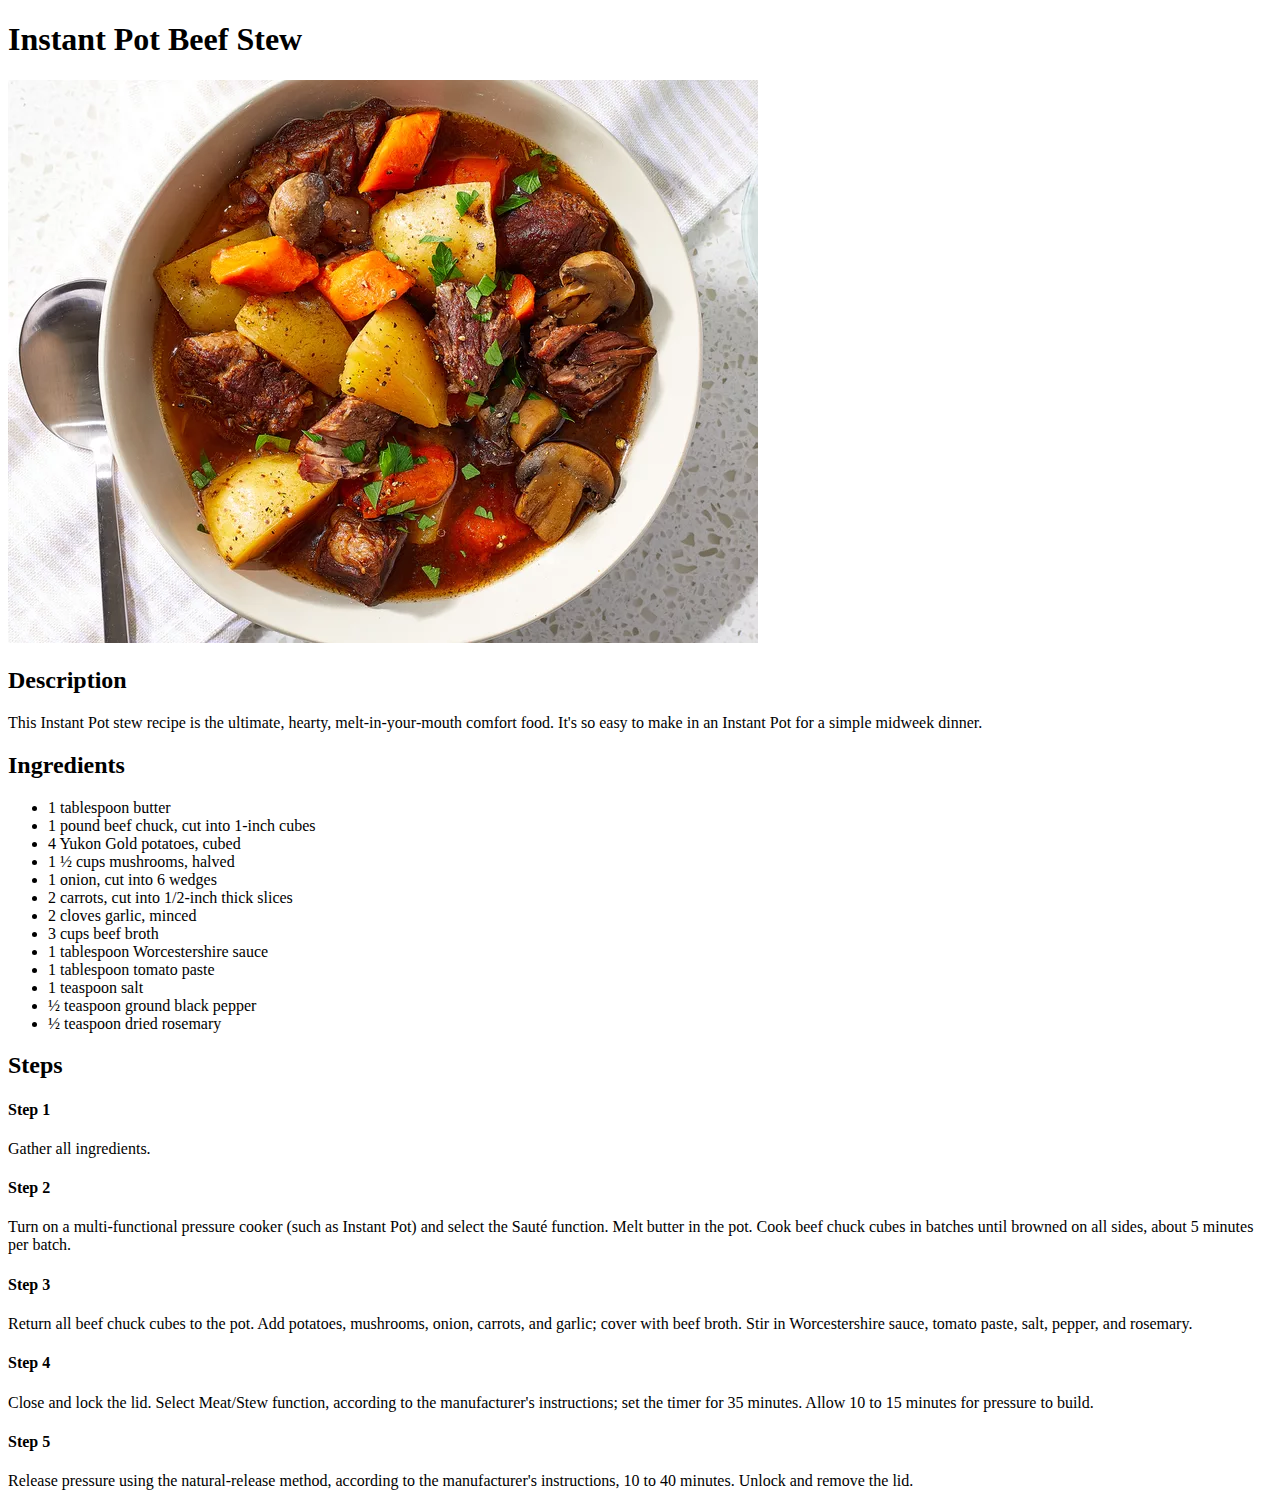
==== recipes/beef-stew.html @ efe8672d "Added a recipe for Beef Stew" ====
<!DOCTYPE html>
<html lang="en">
<head>
    <meta charset="UTF-8">
    <title>Instant Pot Beef Stew</title>
</head>
<body>
    <h1>Instant Pot Beef Stew</h1>
    <img src="beef-stew-photo.webp" alt="Photo of a juicy beef stew">
    <h2>Description</h2>
    <p>This Instant Pot stew recipe is the ultimate, hearty, melt-in-your-mouth comfort food. It's so easy to make in an Instant Pot for a simple midweek dinner.</p>
    <h2>Ingredients</h2>
    <ul>
        <li>1 tablespoon butter</li>
        <li>1 pound beef chuck, cut into 1-inch cubes</li>
        <li>4 Yukon Gold potatoes, cubed</li>
        <li>1 ½ cups mushrooms, halved</li>
        <li>1 onion, cut into 6 wedges</li>
        <li>2 carrots, cut into 1/2-inch thick slices</li>
        <li>2 cloves garlic, minced</li>
        <li>3 cups beef broth</li>
        <li>1 tablespoon Worcestershire sauce</li>
        <li>1 tablespoon tomato paste</li>
        <li>1 teaspoon salt</li>
        <li>½ teaspoon ground black pepper</li>
        <li>½ teaspoon dried rosemary</li>
    </ul>
    <h2>Steps</h2>
    <h4>Step 1</h4>
    <p>Gather all ingredients.</p>
    <h4>Step 2</h4>
    <p>Turn on a multi-functional pressure cooker (such as Instant Pot) and select the Sauté function. Melt butter in the pot. Cook beef chuck cubes in batches until browned on all sides, about 5 minutes per batch.</p>
    <h4>Step 3</h4>
    <p>Return all beef chuck cubes to the pot. Add potatoes, mushrooms, onion, carrots, and garlic; cover with beef broth. Stir in Worcestershire sauce, tomato paste, salt, pepper, and rosemary. </p>
    <h4>Step 4</h4>
    <p>Close and lock the lid. Select Meat/Stew function, according to the manufacturer's instructions; set the timer for 35 minutes. Allow 10 to 15 minutes for pressure to build.</p>
    <h4>Step 5</h4>
    <p>Release pressure using the natural-release method, according to the manufacturer's instructions, 10 to 40 minutes. Unlock and remove the lid.</p>
</body>
</html>
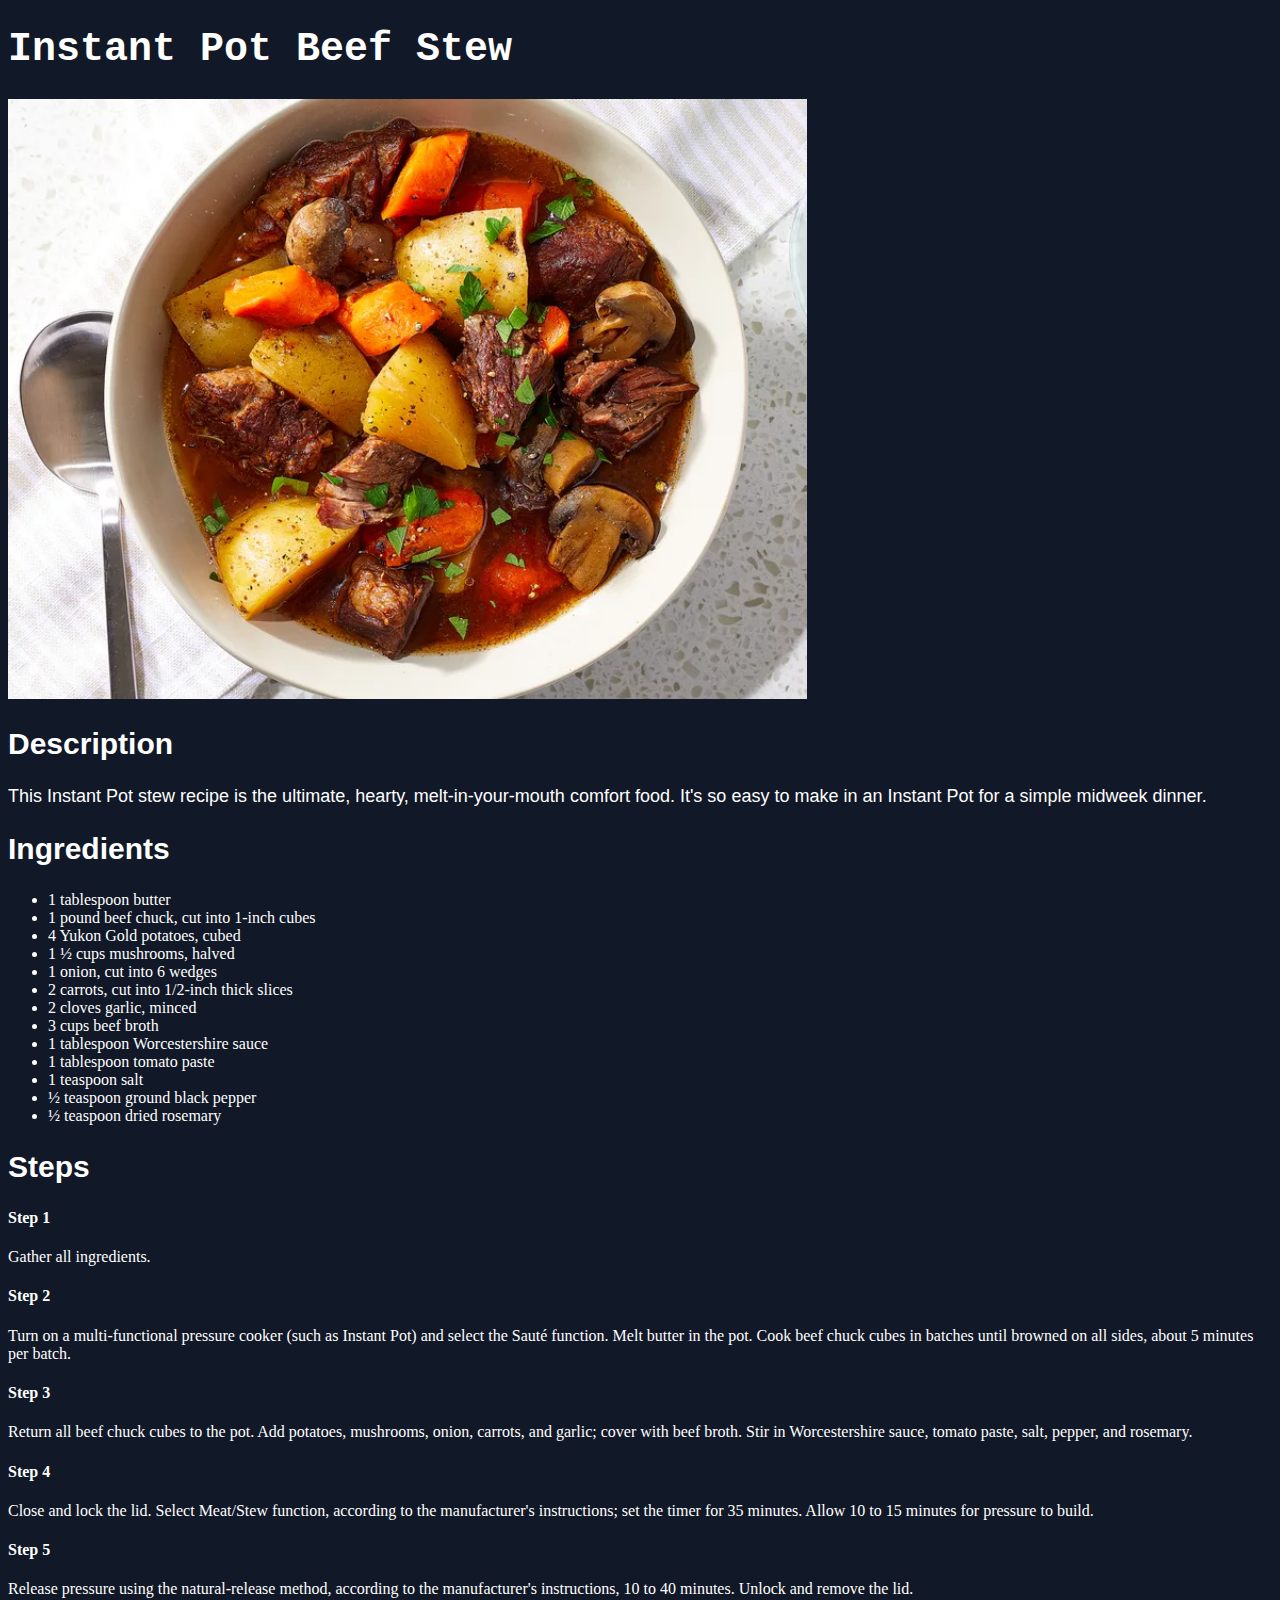
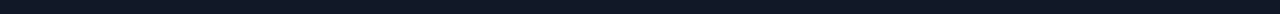
==== commit 8261e521: "Added basic css styling to the site and updated the readme" ====
--- a/recipes/beef-stew.html
+++ b/recipes/beef-stew.html
@@ -3,13 +3,14 @@
 <head>
     <meta charset="UTF-8">
     <title>Instant Pot Beef Stew</title>
+    <link rel="stylesheet" href="recipe-styles.css">
 </head>
 <body>
-    <h1>Instant Pot Beef Stew</h1>
-    <img src="beef-stew-photo.webp" alt="Photo of a juicy beef stew">
-    <h2>Description</h2>
-    <p>This Instant Pot stew recipe is the ultimate, hearty, melt-in-your-mouth comfort food. It's so easy to make in an Instant Pot for a simple midweek dinner.</p>
-    <h2>Ingredients</h2>
+    <h1 class="foodtitle">Instant Pot Beef Stew</h1>
+    <img src="images/beef-stew-photo.webp" alt="Photo of a juicy beef stew">
+    <h2 class="big-texts">Description</h2>
+    <p class="description">This Instant Pot stew recipe is the ultimate, hearty, melt-in-your-mouth comfort food. It's so easy to make in an Instant Pot for a simple midweek dinner.</p>
+    <h2 class="big-texts">Ingredients</h2>
     <ul>
         <li>1 tablespoon butter</li>
         <li>1 pound beef chuck, cut into 1-inch cubes</li>
@@ -25,7 +26,7 @@
         <li>½ teaspoon ground black pepper</li>
         <li>½ teaspoon dried rosemary</li>
     </ul>
-    <h2>Steps</h2>
+    <h2 class="big-texts">Steps</h2>
     <h4>Step 1</h4>
     <p>Gather all ingredients.</p>
     <h4>Step 2</h4>
--- a/recipes/recipe-styles.css
+++ b/recipes/recipe-styles.css
@@ -0,0 +1,24 @@
+body {
+    background-color: #111827;
+    color: white;
+}
+
+.foodtitle {
+    font-family: "Courier New";
+    font-size: 40px;
+}
+
+.big-texts {
+    font-family: Arial;
+    font-size: 30px;
+}
+
+.description {
+    font-family: 'Segoe UI', sans-serif;
+    font-size: 18px;
+}
+
+img {
+    width: auto;
+    height: 600px;
+}